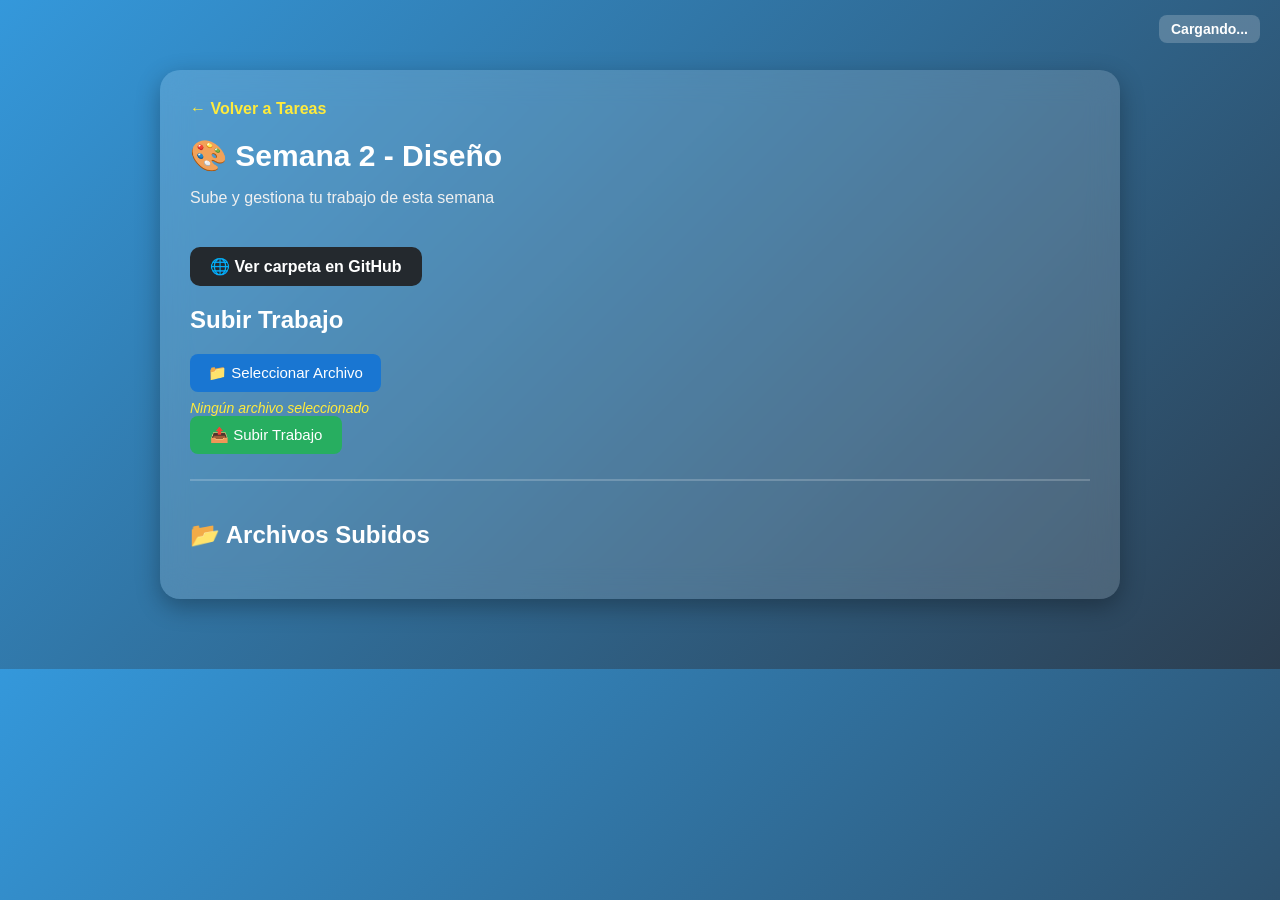
==== semana2.html @ b718ff7d "Add files via upload" ====
<!DOCTYPE html>
<html lang="es">
<head>
  <meta charset="UTF-8" />
  <meta name="viewport" content="width=device-width, initial-scale=1" />
  <title>Semana 2 - Diseño</title>
  <style>
    /* --- ESTILOS GENERALES --- */
    body {
      font-family: "Segoe UI", Roboto, sans-serif;
      margin: 0;
      padding: 0;
      background: linear-gradient(135deg, #3498db, #2c3e50);
      color: #fff;
    }

    .user-name {
      position: absolute;
      top: 15px;
      right: 20px;
      font-weight: 600;
      background: rgba(255,255,255,0.2);
      padding: 6px 12px;
      border-radius: 8px;
      font-size: 14px;
    }

    .semana-container {
      max-width: 900px;
      margin: 70px auto;
      background: rgba(255, 255, 255, 0.15);
      backdrop-filter: blur(15px);
      padding: 30px;
      border-radius: 20px;
      box-shadow: 0 8px 25px rgba(0, 0, 0, 0.3);
      animation: fadeIn 0.7s ease;
    }

    @keyframes fadeIn {
      from { opacity: 0; transform: translateY(20px); }
      to   { opacity: 1; transform: translateY(0); }
    }

    .semana-header h1 {
      margin: 0;
      font-size: 30px;
      color: #fff;
    }

    .semana-header p {
      color: #f0f0f0;
      margin-bottom: 25px;
    }

    .back-button {
      text-decoration: none;
      color: #ffeb3b;
      font-weight: bold;
      display: inline-block;
      margin-bottom: 20px;
      transition: color 0.3s;
    }
    .back-button:hover { color: #ffc107; }

    /* --- BOTONES Y FORMULARIO --- */
    .file-input-button {
      background: #1976d2;
      color: #fff;
      padding: 10px 18px;
      border-radius: 8px;
      cursor: pointer;
      font-size: 15px;
      display: inline-block;
      transition: background 0.3s;
    }
    .file-input-button:hover { background: #125ea5; }

    input[type="file"] { display: none; }

    button {
      border: none;
      padding: 10px 20px;
      font-size: 15px;
      border-radius: 8px;
      cursor: pointer;
      transition: background 0.3s;
      color: #fff;
    }

    .upload-btn { background: #27ae60; }
    .upload-btn:hover { background: #1f8a4d; }

    .delete-btn { background: #e74c3c; }
    .delete-btn:hover { background: #c0392b; }

    .download-btn {
      background: #8e44ad;
      text-decoration: none;
      display: inline-block;
      padding: 8px 15px;
      border-radius: 8px;
      font-size: 14px;
      text-align: center;
      color: #fff;
    }
    .download-btn:hover { background: #6c3483; }

    #status {
      font-weight: 500;
      margin-top: 10px;
    }

    /* --- LISTA DE ARCHIVOS --- */
    .work-list {
      border-top: 2px solid rgba(255,255,255,0.2);
      padding-top: 20px;
      margin-top: 25px;
    }

    .file-card {
      display: flex;
      align-items: center;
      background: rgba(255,255,255,0.1);
      border-radius: 14px;
      padding: 15px;
      margin-bottom: 15px;
      box-shadow: 0 4px 10px rgba(0,0,0,0.2);
      gap: 15px;
    }

    .preview-image {
      width: 60px;
      height: 60px;
      object-fit: cover;
      border-radius: 8px;
      border: 1px solid rgba(255,255,255,0.2);
      background: #f9f9f9;
    }

    .file-info {
      flex: 1;
    }

    .file-name {
      font-weight: bold;
      font-size: 16px;
      color: #fff;
    }

    .file-size {
      font-size: 13px;
      color: #ddd;
    }

    .action-buttons {
      display: flex;
      gap: 10px;
    }

    #selectedFile {
      margin-top: 8px;
      font-size: 14px;
      color: #ffeb3b;
      font-style: italic;
    }
     /* ================================
       🌐 ENLACE A GITHUB
       ================================ */
    .github-link {
      display: inline-block;
      margin-top: 15px;
      padding: 10px 20px;
      background: #24292e;
      color: #fff;
      text-decoration: none;
      border-radius: 10px;
      font-weight: bold;
      transition: 0.3s;
    }
    .github-link:hover {
      background: #0366d6;
    }
  </style>
</head>
<body>
  <div class="user-name" id="userName">Cargando...</div>

  <div class="semana-container">
    <div class="semana-header">
      <a href="tareas.html" class="back-button">← Volver a Tareas</a>
      <h1>🎨 Semana 2 - Diseño</h1>
      <p>Sube y gestiona tu trabajo de esta semana</p>
    <!-- Enlace directo al repositorio de GitHub -->
      <a href="https://github.com/maxi03050/base_de_datos_2/tree/main/tareas%20semanales/tarea_sem2"
         target="_blank"
         class="github-link">
         🌐 Ver carpeta en GitHub
      </a>
    </div>

    <!-- SUBIR ARCHIVO (solo admin) -->
    <div class="upload-section" id="uploadSection">
      <h2>Subir Trabajo</h2>
      <form class="upload-form" id="uploadForm">
        <div class="file-input-wrapper">
          <label class="file-input-button">
            📁 Seleccionar Archivo
            <input type="file" id="fileInput" accept=".pdf,.jpg,.jpeg,.png,.doc,.docx,.ppt,.pptx" />
          </label>
          <div id="selectedFile">Ningún archivo seleccionado</div>
        </div>
        <button type="button" class="upload-btn" onclick="subirArchivo()">📤 Subir Trabajo</button>
      </form>
      <p id="status"></p>
    </div>

    <!-- LISTA DE ARCHIVOS -->
    <div class="work-list" id="workList">
      <h2>📂 Archivos Subidos</h2>
      <div id="fileCards"></div>
    </div>
  </div>

  <!-- SUPABASE -->
  <script type="module">
    import { createClient } from "https://esm.sh/@supabase/supabase-js@2";

    const supabase = createClient(
      "https://sxxayzbfdrxxfrltdirb.supabase.co",
      "eyJhbGciOiJIUzI1NiIsInR5cCI6IkpXVCJ9.eyJpc3MiOiJzdXBhYmFzZSIsInJlZiI6InN4eGF5emJmZHJ4eGZybHRkaXJiIiwicm9sZSI6ImFub24iLCJpYXQiOjE3NTg4Mzk2OTMsImV4cCI6MjA3NDQxNTY5M30.xi675-BzW7SQUFhD_5QN0-lLNsnQyF2_FU6lYXB9fqw"
    );

    let archivos = [];
    const esAdmin = localStorage.getItem("isAdmin") === "true"; // 🔹 corregido (coincide con login)

    // Mostrar usuario según rol
    const userNameDiv = document.getElementById("userName");
    userNameDiv.textContent = esAdmin ? "Administrador" : "Invitado";

    // Ocultar sección de subir archivos si no es admin
    if (!esAdmin) {
      document.getElementById("uploadSection").style.display = "none";
    }

    // Mostrar nombre de archivo al seleccionarlo
    document.getElementById("fileInput")?.addEventListener("change", (e) => {
      const selectedFile = document.getElementById("selectedFile");
      if (e.target.files.length > 0) {
        selectedFile.textContent = `📄 ${e.target.files[0].name}`;
      } else {
        selectedFile.textContent = "Ningún archivo seleccionado";
      }
    });

    // SUBIR ARCHIVO
    async function subirArchivo() {
      if (!esAdmin) return alert("⚠️ Solo el administrador puede subir archivos");

      const fileInput = document.getElementById("fileInput");
      const status = document.getElementById("status");

      if (!fileInput.files.length) {
        alert("⚠️ Selecciona un archivo primero");
        return;
      }

      const file = fileInput.files[0];
      const filePath = `entregas/${Date.now()}-${file.name}`;

      status.textContent = "⏳ Subiendo...";

      const { error: uploadError } = await supabase.storage
        .from("trabajos")
        .upload(filePath, file);

      if (uploadError) {
        status.textContent = "❌ Error: " + uploadError.message;
        return;
      }

      const { data: publicURL } = supabase.storage
        .from("trabajos")
        .getPublicUrl(filePath);

      const { error: dbError } = await supabase
        .from("archivos")
        .insert([{ nombre: file.name, ruta: filePath, url: publicURL.publicUrl, semana: "Semana 2" }]);

      if (dbError) {
        status.textContent = "❌ Error guardando en base de datos";
        return;
      }

      status.textContent = "✅ Archivo subido correctamente";
      fileInput.value = ""; 
      document.getElementById("selectedFile").textContent = "Ningún archivo seleccionado";

      cargarArchivos();
    }

    // LISTAR ARCHIVOS
    async function cargarArchivos() {
      const { data } = await supabase
        .from("archivos")
        .select("*")
        .eq("semana", "Semana 2")
        .order("subido_en", { ascending: false });

      archivos = data || [];
      mostrarArchivos();
    }

    function mostrarArchivos() {
      const container = document.getElementById("fileCards");
      container.innerHTML = "";

      archivos.forEach((archivo) => {
        const div = document.createElement("div");
        div.className = "file-card";

        const img = document.createElement("img");
        img.className = "preview-image";
        img.src = archivo.url.match(/\.(jpg|jpeg|png)$/i)
          ? archivo.url
          : "https://cdn-icons-png.flaticon.com/512/109/109612.png";

        const info = document.createElement("div");
        info.className = "file-info";
        info.innerHTML = `
          <div class="file-name">${archivo.nombre}</div>
          <div class="file-size">${archivo.size ? (archivo.size / 1024).toFixed(2) + " KB" : ""}</div>
        `;

        const buttons = document.createElement("div");
        buttons.className = "action-buttons";

        const download = document.createElement("a");
        download.className = "download-btn";
        download.href = archivo.url;
        download.target = "_blank";
        download.textContent = "⬇️ Descargar";
        buttons.appendChild(download);

        if (esAdmin) {
          const del = document.createElement("button");
          del.className = "delete-btn";
          del.textContent = "🗑️ Borrar";
          del.onclick = async () => {
            if (!confirm("⚠️ ¿Seguro que deseas eliminar este archivo?")) return;
            await supabase.storage.from("trabajos").remove([archivo.ruta]);
            await supabase.from("archivos").delete().eq("id", archivo.id);
            cargarArchivos();
            document.getElementById("status").textContent = "✅ Archivo eliminado correctamente";
          };
          buttons.appendChild(del);
        }

        div.append(img, info, buttons);
        container.appendChild(div);
      });
    }

    document.addEventListener("DOMContentLoaded", cargarArchivos);
    window.subirArchivo = subirArchivo;
  </script>
</body>
</html>
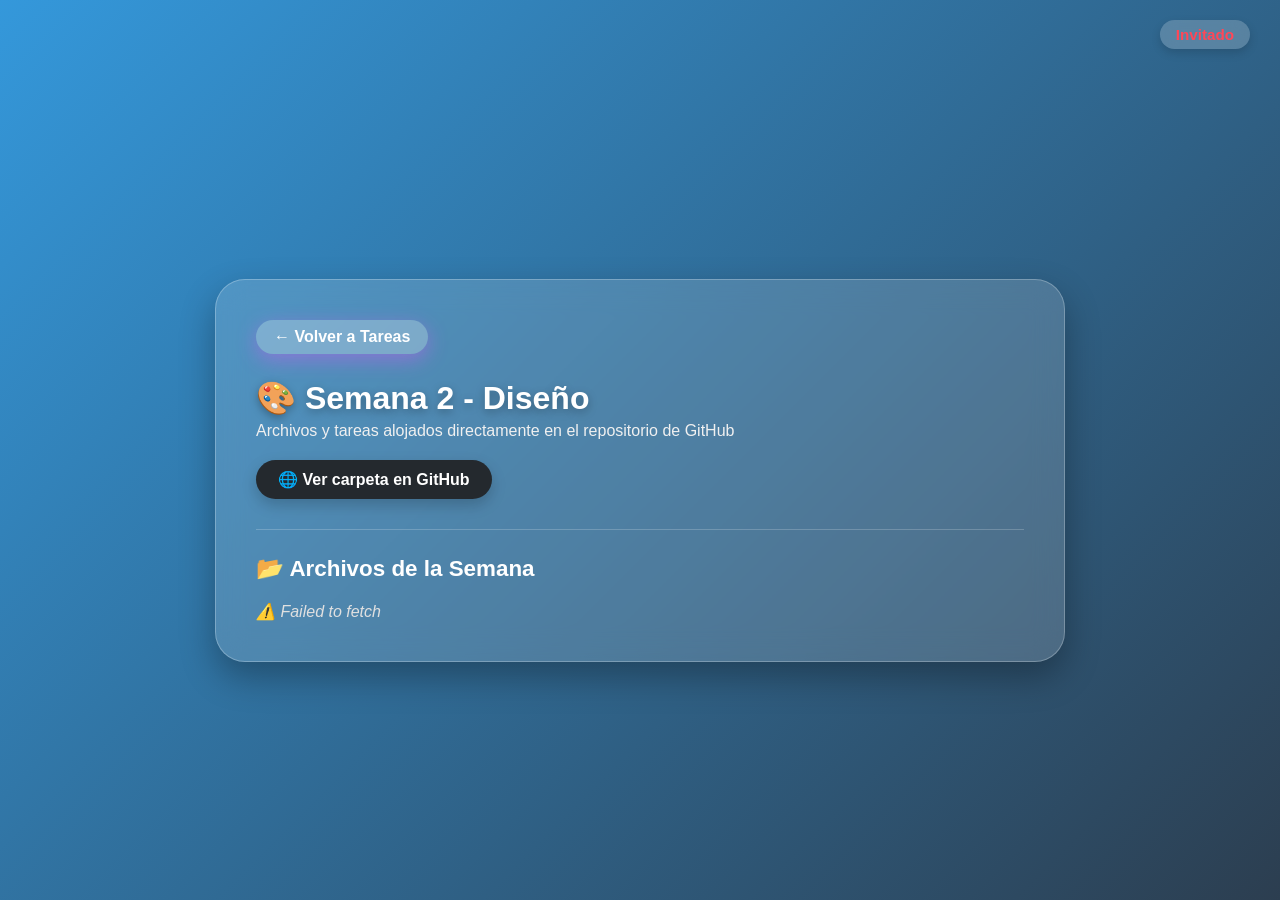
==== commit ae67788e: "Actualizar archivos de semanas a la nueva estructura de GitHub" ====
--- a/semana2.html
+++ b/semana2.html
@@ -4,364 +4,272 @@
   <meta charset="UTF-8" />
   <meta name="viewport" content="width=device-width, initial-scale=1" />
   <title>Semana 2 - Diseño</title>
+  <link rel="stylesheet" href="body.css" />
+
   <style>
-    /* --- ESTILOS GENERALES --- */
+    /* ================================
+       🎨 ESTILOS GENERALES
+       ================================ */
     body {
-      font-family: "Segoe UI", Roboto, sans-serif;
+      font-family: 'Poppins', "Segoe UI", sans-serif;
       margin: 0;
       padding: 0;
       background: linear-gradient(135deg, #3498db, #2c3e50);
       color: #fff;
-    }
-
+      min-height: 100vh;
+      display: flex;
+      justify-content: center;
+      align-items: center;
+    }
+
+    /* Indicador del rol de usuario */
     .user-name {
       position: absolute;
-      top: 15px;
-      right: 20px;
-      font-weight: 600;
-      background: rgba(255,255,255,0.2);
-      padding: 6px 12px;
-      border-radius: 8px;
-      font-size: 14px;
-    }
-
+      top: 20px;
+      right: 30px;
+      font-weight: 600;
+      background: rgba(255, 255, 255, 0.2);
+      padding: 6px 16px;
+      border-radius: 20px;
+      font-size: 0.95rem;
+      backdrop-filter: blur(8px);
+      box-shadow: 0 4px 10px rgba(0,0,0,0.15);
+    }
+
+    /* Contenedor principal estilo cristal */
     .semana-container {
-      max-width: 900px;
-      margin: 70px auto;
+      max-width: 850px;
+      width: 90%;
+      margin: 80px auto 40px;
       background: rgba(255, 255, 255, 0.15);
       backdrop-filter: blur(15px);
-      padding: 30px;
-      border-radius: 20px;
-      box-shadow: 0 8px 25px rgba(0, 0, 0, 0.3);
+      padding: 40px;
+      border-radius: 30px;
+      border: 1px solid rgba(255, 255, 255, 0.25);
+      box-shadow: 0 15px 35px rgba(0, 0, 0, 0.3);
       animation: fadeIn 0.7s ease;
     }
 
     @keyframes fadeIn {
       from { opacity: 0; transform: translateY(20px); }
-      to   { opacity: 1; transform: translateY(0); }
+      to { opacity: 1; transform: translateY(0); }
     }
 
     .semana-header h1 {
-      margin: 0;
-      font-size: 30px;
-      color: #fff;
+      margin: 10px 0 5px;
+      font-size: 2rem;
+      font-weight: 700;
+      text-shadow: 0 3px 10px rgba(0, 0, 0, 0.3);
     }
 
     .semana-header p {
       color: #f0f0f0;
-      margin-bottom: 25px;
-    }
-
+      margin-bottom: 20px;
+      font-size: 1rem;
+    }
+
+    /* Botón de retorno */
     .back-button {
       text-decoration: none;
-      color: #ffeb3b;
-      font-weight: bold;
+      color: #fff;
+      background: rgba(255, 255, 255, 0.25);
+      padding: 8px 18px;
+      border-radius: 20px;
+      font-weight: 600;
       display: inline-block;
+      margin-bottom: 15px;
+      transition: all 0.3s ease;
+    }
+    .back-button:hover {
+      background: rgba(255, 255, 255, 0.4);
+      transform: translateX(-3px);
+    }
+
+    /* Botón directo a GitHub */
+    .github-link {
+      display: inline-flex;
+      align-items: center;
+      gap: 8px;
+      padding: 10px 22px;
+      background: #24292e;
+      color: #fff;
+      text-decoration: none;
+      border-radius: 50px;
+      font-weight: 600;
+      box-shadow: 0 6px 15px rgba(0, 0, 0, 0.2);
+      transition: all 0.3s ease;
+    }
+    .github-link:hover {
+      background: #0366d6;
+      transform: translateY(-2px);
+    }
+
+    /* ================================
+       🗂️ LISTA DE ARCHIVOS Y TARJETAS
+       ================================ */
+    .work-list {
+      border-top: 1px solid rgba(255, 255, 255, 0.2);
+      padding-top: 25px;
+      margin-top: 30px;
+    }
+
+    .work-list h2 {
+      font-size: 1.4rem;
       margin-bottom: 20px;
-      transition: color 0.3s;
-    }
-    .back-button:hover { color: #ffc107; }
-
-    /* --- BOTONES Y FORMULARIO --- */
-    .file-input-button {
-      background: #1976d2;
-      color: #fff;
-      padding: 10px 18px;
-      border-radius: 8px;
-      cursor: pointer;
-      font-size: 15px;
-      display: inline-block;
-      transition: background 0.3s;
-    }
-    .file-input-button:hover { background: #125ea5; }
-
-    input[type="file"] { display: none; }
-
-    button {
-      border: none;
-      padding: 10px 20px;
-      font-size: 15px;
-      border-radius: 8px;
-      cursor: pointer;
-      transition: background 0.3s;
-      color: #fff;
-    }
-
-    .upload-btn { background: #27ae60; }
-    .upload-btn:hover { background: #1f8a4d; }
-
-    .delete-btn { background: #e74c3c; }
-    .delete-btn:hover { background: #c0392b; }
-
-    .download-btn {
-      background: #8e44ad;
-      text-decoration: none;
-      display: inline-block;
-      padding: 8px 15px;
-      border-radius: 8px;
-      font-size: 14px;
-      text-align: center;
-      color: #fff;
-    }
-    .download-btn:hover { background: #6c3483; }
-
-    #status {
-      font-weight: 500;
-      margin-top: 10px;
-    }
-
-    /* --- LISTA DE ARCHIVOS --- */
-    .work-list {
-      border-top: 2px solid rgba(255,255,255,0.2);
-      padding-top: 20px;
-      margin-top: 25px;
     }
 
     .file-card {
       display: flex;
       align-items: center;
-      background: rgba(255,255,255,0.1);
-      border-radius: 14px;
-      padding: 15px;
+      background: rgba(255, 255, 255, 0.15);
+      border: 1px solid rgba(255, 255, 255, 0.2);
+      border-radius: 18px;
+      padding: 16px 20px;
       margin-bottom: 15px;
-      box-shadow: 0 4px 10px rgba(0,0,0,0.2);
+      backdrop-filter: blur(5px);
+      box-shadow: 0 5px 15px rgba(0, 0, 0, 0.1);
       gap: 15px;
     }
 
-    .preview-image {
-      width: 60px;
-      height: 60px;
-      object-fit: cover;
-      border-radius: 8px;
-      border: 1px solid rgba(255,255,255,0.2);
-      background: #f9f9f9;
-    }
-
-    .file-info {
-      flex: 1;
+    .file-icon {
+      font-size: 2rem;
+    }
+
+    .file-info { 
+      flex: 1; 
+      overflow: hidden;
     }
 
     .file-name {
-      font-weight: bold;
-      font-size: 16px;
-      color: #fff;
+      font-weight: 600;
+      font-size: 1rem;
+      color: #fff;
+      white-space: nowrap;
+      overflow: hidden;
+      text-overflow: ellipsis;
     }
 
     .file-size {
-      font-size: 13px;
-      color: #ddd;
-    }
-
-    .action-buttons {
-      display: flex;
-      gap: 10px;
-    }
-
-    #selectedFile {
-      margin-top: 8px;
-      font-size: 14px;
-      color: #ffeb3b;
+      font-size: 0.85rem;
+      color: #e0e0e0;
+      margin-top: 2px;
+    }
+
+    .download-btn {
+      background: linear-gradient(135deg, #8e44ad, #3498db);
+      color: #fff;
+      text-decoration: none;
+      padding: 8px 18px;
+      border-radius: 20px;
+      font-size: 0.9rem;
+      font-weight: 600;
+      box-shadow: 0 4px 12px rgba(52, 152, 219, 0.3);
+      transition: all 0.3s ease;
+    }
+    .download-btn:hover {
+      background: linear-gradient(135deg, #71368a, #2980b9);
+      transform: translateY(-2px);
+    }
+
+    #loadingStatus {
       font-style: italic;
-    }
-     /* ================================
-       🌐 ENLACE A GITHUB
-       ================================ */
-    .github-link {
-      display: inline-block;
-      margin-top: 15px;
-      padding: 10px 20px;
-      background: #24292e;
-      color: #fff;
-      text-decoration: none;
-      border-radius: 10px;
-      font-weight: bold;
-      transition: 0.3s;
-    }
-    .github-link:hover {
-      background: #0366d6;
+      color: #e0e0e0;
     }
   </style>
 </head>
+
 <body>
+  <!-- Rol del usuario -->
   <div class="user-name" id="userName">Cargando...</div>
 
   <div class="semana-container">
     <div class="semana-header">
       <a href="tareas.html" class="back-button">← Volver a Tareas</a>
+
       <h1>🎨 Semana 2 - Diseño</h1>
-      <p>Sube y gestiona tu trabajo de esta semana</p>
-    <!-- Enlace directo al repositorio de GitHub -->
-      <a href="https://github.com/maxi03050/base_de_datos_2/tree/main/tareas%20semanales/tarea_sem2"
+      <p>Archivos y tareas alojados directamente en el repositorio de GitHub</p>
+
+      <a href="https://github.com/jenniferivera001-cyber/base-de-datos-2/tree/main/tareas%20semanales/tarea_sem2"
          target="_blank"
          class="github-link">
-         🌐 Ver carpeta en GitHub
+        🌐 Ver carpeta en GitHub
       </a>
     </div>
 
-    <!-- SUBIR ARCHIVO (solo admin) -->
-    <div class="upload-section" id="uploadSection">
-      <h2>Subir Trabajo</h2>
-      <form class="upload-form" id="uploadForm">
-        <div class="file-input-wrapper">
-          <label class="file-input-button">
-            📁 Seleccionar Archivo
-            <input type="file" id="fileInput" accept=".pdf,.jpg,.jpeg,.png,.doc,.docx,.ppt,.pptx" />
-          </label>
-          <div id="selectedFile">Ningún archivo seleccionado</div>
-        </div>
-        <button type="button" class="upload-btn" onclick="subirArchivo()">📤 Subir Trabajo</button>
-      </form>
-      <p id="status"></p>
-    </div>
-
-    <!-- LISTA DE ARCHIVOS -->
-    <div class="work-list" id="workList">
-      <h2>📂 Archivos Subidos</h2>
+    <!-- Lista de archivos procesados desde la API de GitHub -->
+    <div class="work-list">
+      <h2>📂 Archivos de la Semana</h2>
+      <p id="loadingStatus">⏳ Cargando archivos desde GitHub...</p>
       <div id="fileCards"></div>
     </div>
   </div>
 
-  <!-- SUPABASE -->
-  <script type="module">
-    import { createClient } from "https://esm.sh/@supabase/supabase-js@2";
-
-    const supabase = createClient(
-      "https://sxxayzbfdrxxfrltdirb.supabase.co",
-      "eyJhbGciOiJIUzI1NiIsInR5cCI6IkpXVCJ9.eyJpc3MiOiJzdXBhYmFzZSIsInJlZiI6InN4eGF5emJmZHJ4eGZybHRkaXJiIiwicm9sZSI6ImFub24iLCJpYXQiOjE3NTg4Mzk2OTMsImV4cCI6MjA3NDQxNTY5M30.xi675-BzW7SQUFhD_5QN0-lLNsnQyF2_FU6lYXB9fqw"
-    );
-
-    let archivos = [];
-    const esAdmin = localStorage.getItem("isAdmin") === "true"; // 🔹 corregido (coincide con login)
-
-    // Mostrar usuario según rol
-    const userNameDiv = document.getElementById("userName");
-    userNameDiv.textContent = esAdmin ? "Administrador" : "Invitado";
-
-    // Ocultar sección de subir archivos si no es admin
-    if (!esAdmin) {
-      document.getElementById("uploadSection").style.display = "none";
-    }
-
-    // Mostrar nombre de archivo al seleccionarlo
-    document.getElementById("fileInput")?.addEventListener("change", (e) => {
-      const selectedFile = document.getElementById("selectedFile");
-      if (e.target.files.length > 0) {
-        selectedFile.textContent = `📄 ${e.target.files[0].name}`;
-      } else {
-        selectedFile.textContent = "Ningún archivo seleccionado";
-      }
+  <script>
+    document.addEventListener("DOMContentLoaded", () => {
+      // Manejo de rol
+      const esAdmin = localStorage.getItem("esAdmin") === "true" || localStorage.getItem("isAdmin") === "true";
+      document.getElementById("userName").textContent = esAdmin ? "Administrador" : "Invitado";
+
+      // Configuración del repositorio GitHub para la Semana 2
+      const repoOwner = "jenniferivera001-cyber";
+      const repoName = "base-de-datos-2";
+      const folderPath = "tareas semanales/tarea_sem2";
+
+      const apiUrl = `https://api.github.com/repos/${repoOwner}/${repoName}/contents/${encodeURIComponent(folderPath)}`;
+
+      // Cargar los archivos desde GitHub
+      fetch(apiUrl)
+        .then(response => {
+          if (!response.ok) {
+            throw new Error("No se pudo obtener el contenido o la carpeta está vacía en GitHub.");
+          }
+          return response.json();
+        })
+        .then(data => {
+          const loadingStatus = document.getElementById("loadingStatus");
+          const container = document.getElementById("fileCards");
+          loadingStatus.style.display = "none";
+
+          // Filtrar solo archivos
+          const archivos = data.filter(item => item.type === "file");
+
+          if (archivos.length === 0) {
+            container.innerHTML = "<p>No hay archivos disponibles en esta carpeta.</p>";
+            return;
+          }
+
+          archivos.forEach(archivo => {
+            const card = document.createElement("div");
+            card.className = "file-card";
+
+            // Determinar ícono según la extensión
+            const ext = archivo.name.split('.').pop().toLowerCase();
+            let icono = "📄";
+            if (["pdf"].includes(ext)) icono = "📕";
+            if (["jpg", "jpeg", "png", "gif"].includes(ext)) icono = "🖼️";
+            if (["doc", "docx"].includes(ext)) icono = "📘";
+            if (["ppt", "pptx"].includes(ext)) icono = "📙";
+            if (["zip", "rar"].includes(ext)) icono = "📦";
+
+            // Formatear tamaño del archivo
+            const sizeKB = (archivo.size / 1024).toFixed(1) + " KB";
+
+            card.innerHTML = `
+              <div class="file-icon">${icono}</div>
+              <div class="file-info">
+                <div class="file-name" title="${archivo.name}">${archivo.name}</div>
+                <div class="file-size">${sizeKB}</div>
+              </div>
+              <a href="${archivo.download_url}" target="_blank" class="download-btn" download>⬇️ Descargar</a>
+            `;
+
+            container.appendChild(card);
+          });
+        })
+        .catch(error => {
+          document.getElementById("loadingStatus").textContent = "⚠️ " + error.message;
+        });
     });
-
-    // SUBIR ARCHIVO
-    async function subirArchivo() {
-      if (!esAdmin) return alert("⚠️ Solo el administrador puede subir archivos");
-
-      const fileInput = document.getElementById("fileInput");
-      const status = document.getElementById("status");
-
-      if (!fileInput.files.length) {
-        alert("⚠️ Selecciona un archivo primero");
-        return;
-      }
-
-      const file = fileInput.files[0];
-      const filePath = `entregas/${Date.now()}-${file.name}`;
-
-      status.textContent = "⏳ Subiendo...";
-
-      const { error: uploadError } = await supabase.storage
-        .from("trabajos")
-        .upload(filePath, file);
-
-      if (uploadError) {
-        status.textContent = "❌ Error: " + uploadError.message;
-        return;
-      }
-
-      const { data: publicURL } = supabase.storage
-        .from("trabajos")
-        .getPublicUrl(filePath);
-
-      const { error: dbError } = await supabase
-        .from("archivos")
-        .insert([{ nombre: file.name, ruta: filePath, url: publicURL.publicUrl, semana: "Semana 2" }]);
-
-      if (dbError) {
-        status.textContent = "❌ Error guardando en base de datos";
-        return;
-      }
-
-      status.textContent = "✅ Archivo subido correctamente";
-      fileInput.value = ""; 
-      document.getElementById("selectedFile").textContent = "Ningún archivo seleccionado";
-
-      cargarArchivos();
-    }
-
-    // LISTAR ARCHIVOS
-    async function cargarArchivos() {
-      const { data } = await supabase
-        .from("archivos")
-        .select("*")
-        .eq("semana", "Semana 2")
-        .order("subido_en", { ascending: false });
-
-      archivos = data || [];
-      mostrarArchivos();
-    }
-
-    function mostrarArchivos() {
-      const container = document.getElementById("fileCards");
-      container.innerHTML = "";
-
-      archivos.forEach((archivo) => {
-        const div = document.createElement("div");
-        div.className = "file-card";
-
-        const img = document.createElement("img");
-        img.className = "preview-image";
-        img.src = archivo.url.match(/\.(jpg|jpeg|png)$/i)
-          ? archivo.url
-          : "https://cdn-icons-png.flaticon.com/512/109/109612.png";
-
-        const info = document.createElement("div");
-        info.className = "file-info";
-        info.innerHTML = `
-          <div class="file-name">${archivo.nombre}</div>
-          <div class="file-size">${archivo.size ? (archivo.size / 1024).toFixed(2) + " KB" : ""}</div>
-        `;
-
-        const buttons = document.createElement("div");
-        buttons.className = "action-buttons";
-
-        const download = document.createElement("a");
-        download.className = "download-btn";
-        download.href = archivo.url;
-        download.target = "_blank";
-        download.textContent = "⬇️ Descargar";
-        buttons.appendChild(download);
-
-        if (esAdmin) {
-          const del = document.createElement("button");
-          del.className = "delete-btn";
-          del.textContent = "🗑️ Borrar";
-          del.onclick = async () => {
-            if (!confirm("⚠️ ¿Seguro que deseas eliminar este archivo?")) return;
-            await supabase.storage.from("trabajos").remove([archivo.ruta]);
-            await supabase.from("archivos").delete().eq("id", archivo.id);
-            cargarArchivos();
-            document.getElementById("status").textContent = "✅ Archivo eliminado correctamente";
-          };
-          buttons.appendChild(del);
-        }
-
-        div.append(img, info, buttons);
-        container.appendChild(div);
-      });
-    }
-
-    document.addEventListener("DOMContentLoaded", cargarArchivos);
-    window.subirArchivo = subirArchivo;
   </script>
 </body>
-</html>
+</html>
--- a/body.css
+++ b/body.css
@@ -0,0 +1,302 @@
+/* Reset básico */
+* {
+  box-sizing: border-box;
+  margin: 0;
+  padding: 0;
+}
+
+body {
+  font-family: 'Poppins', Arial, sans-serif;
+  /* Fondo degradado en tonos rosa suave, malva y violeta pastel */
+  background: linear-gradient(135deg, #ff758c 0%, #ff7eb3 40%, #8a2387 100%);
+  margin: 0;
+  padding: 40px 20px;
+  color: #fff;
+  min-height: 100vh;
+  display: flex;
+  flex-direction: column;
+  align-items: center;
+}
+
+/* HEADER */
+header {
+  text-align: center;
+  margin-bottom: 50px;
+  max-width: 700px;
+}
+
+header img {
+  width: 120px;
+  margin-bottom: 20px;
+  filter: drop-shadow(0 6px 15px rgba(255, 182, 193, 0.4));
+}
+
+header h1 {
+  font-size: 3rem;
+  font-weight: 700;
+  margin-bottom: 15px;
+  text-shadow: 0 4px 12px rgba(138, 35, 135, 0.3);
+}
+
+header p {
+  font-size: 1.3rem;
+  font-weight: 500;
+  opacity: 0.95;
+  text-shadow: 0 2px 6px rgba(0, 0, 0, 0.2);
+}
+
+/* Presentación principal */
+.presentacion-grid {
+  display: flex;
+  gap: 40px;
+  justify-content: center;
+  margin-bottom: 50px;
+  flex-wrap: wrap;
+}
+
+.presentacion-card {
+  /* Cristal translúcido con tono rosado */
+  background: rgba(255, 255, 255, 0.2);
+  border: 1px solid rgba(255, 255, 255, 0.35);
+  border-radius: 30px;
+  width: 170px;
+  height: 170px;
+  display: flex;
+  flex-direction: column;
+  align-items: center;
+  justify-content: center;
+  color: white;
+  text-decoration: none;
+  box-shadow: 0 10px 30px rgba(138, 35, 135, 0.25);
+  backdrop-filter: blur(12px);
+  transition: all 0.3s cubic-bezier(0.25, 0.8, 0.25, 1);
+  cursor: pointer;
+}
+
+.presentacion-card:hover {
+  transform: translateY(-8px) scale(1.05);
+  box-shadow: 0 18px 40px rgba(255, 105, 180, 0.4);
+  background: rgba(255, 255, 255, 0.32);
+}
+
+.presentacion-icon {
+  font-size: 4rem;
+  margin-bottom: 12px;
+  transition: transform 0.3s ease;
+}
+
+.presentacion-card:hover .presentacion-icon {
+  transform: scale(1.15) rotate(-3deg);
+}
+
+.presentacion-title {
+  font-size: 1.3rem;
+  font-weight: 600;
+  text-align: center;
+  text-shadow: 0 2px 8px rgba(0, 0, 0, 0.25);
+}
+
+/* Descripción de trabajos */
+.descripcion-trabajos {
+  max-width: 700px;
+  font-size: 1.2rem;
+  line-height: 1.7;
+  text-align: center;
+  opacity: 0.95;
+  user-select: none;
+  margin-top: 30px;
+  background: rgba(255, 255, 255, 0.12);
+  padding: 30px;
+  border-radius: 25px;
+  border: 1px solid rgba(255, 255, 255, 0.25);
+  backdrop-filter: blur(10px);
+}
+
+.descripcion-trabajos h2 {
+  margin-bottom: 15px;
+  font-size: 1.8rem;
+  color: #fff;
+}
+
+/* Grid de semanas (para tareas.html) */
+.semanas-grid {
+  display: grid;
+  grid-template-columns: repeat(auto-fit, minmax(150px, 1fr));
+  gap: 25px;
+  width: 100%;
+  max-width: 1000px;
+  margin: 0 auto 40px;
+}
+
+/* Tarjeta semana */
+.semana-card {
+  background: rgba(255, 255, 255, 0.2);
+  border: 1px solid rgba(255, 255, 255, 0.3);
+  border-radius: 25px;
+  padding: 25px 20px;
+  box-shadow: 0 8px 25px rgba(138, 35, 135, 0.2);
+  backdrop-filter: blur(10px);
+  display: flex;
+  flex-direction: column;
+  align-items: center;
+  justify-content: center;
+  transition: all 0.3s ease;
+  cursor: pointer;
+  text-decoration: none;
+  color: white;
+  min-height: 170px;
+}
+
+.semana-card:hover {
+  transform: translateY(-6px) scale(1.04);
+  box-shadow: 0 15px 35px rgba(255, 117, 140, 0.4);
+  background: rgba(255, 255, 255, 0.32);
+}
+
+.semana-icon {
+  font-size: 3.2rem;
+  margin-bottom: 12px;
+  transition: transform 0.3s ease;
+}
+
+.semana-card:hover .semana-icon {
+  transform: scale(1.15);
+}
+
+.semana-title {
+  font-size: 1.3rem;
+  font-weight: 600;
+  text-align: center;
+  text-shadow: 0 2px 6px rgba(0, 0, 0, 0.25);
+}
+
+/* Botón volver */
+.back-button {
+  background: linear-gradient(135deg, #ff85a2, #e056fd);
+  color: white;
+  border: none;
+  padding: 12px 30px;
+  border-radius: 50px;
+  text-decoration: none;
+  font-weight: 600;
+  display: inline-flex;
+  align-items: center;
+  gap: 8px;
+  margin: 0 auto 30px;
+  box-shadow: 0 6px 20px rgba(224, 86, 253, 0.4);
+  transition: all 0.3s ease;
+  cursor: pointer;
+}
+
+.back-button:hover {
+  transform: translateY(-3px);
+  box-shadow: 0 10px 25px rgba(224, 86, 253, 0.6);
+  background: linear-gradient(135deg, #ff758c, #d236ee);
+}
+
+/* Nombre del usuario arriba a la derecha */
+.user-name {
+  position: absolute;
+  top: 15px;
+  right: 20px;
+  font-size: 1.1rem;
+  font-weight: 600;
+  color: #ff4757;
+  background: rgba(255, 255, 255, 0.9);
+  padding: 8px 16px;
+  border-radius: 20px;
+  box-shadow: 0 4px 15px rgba(0, 0, 0, 0.15);
+}
+
+/* Responsive */
+@media (max-width: 768px) {
+  header img {
+    width: 90px;
+  }
+
+  .presentacion-grid {
+    gap: 25px;
+  }
+  
+  .presentacion-card {
+    width: 140px;
+    height: 140px;
+  }
+  
+  .presentacion-icon {
+    font-size: 3.2rem;
+  }
+  
+  .presentacion-title {
+    font-size: 1.1rem;
+  }
+  
+  header h1 {
+    font-size: 2.2rem;
+  }
+  
+  header p {
+    font-size: 1rem;
+  }
+  
+  .semanas-grid {
+    grid-template-columns: repeat(auto-fit, minmax(130px, 1fr));
+    gap: 18px;
+  }
+  
+  .semana-card {
+    padding: 18px 12px;
+    min-height: 140px;
+  }
+  
+  .semana-icon {
+    font-size: 2.5rem;
+  }
+  
+  .semana-title {
+    font-size: 1.1rem;
+  }
+}
+
+@media (max-width: 480px) {
+  body {
+    padding: 20px 15px;
+  }
+  
+  .presentacion-grid {
+    gap: 20px;
+  }
+  
+  .presentacion-card {
+    width: 125px;
+    height: 125px;
+    border-radius: 20px;
+  }
+  
+  .presentacion-icon {
+    font-size: 2.5rem;
+  }
+  
+  .presentacion-title {
+    font-size: 0.95rem;
+  }
+  
+  .semanas-grid {
+    grid-template-columns: repeat(2, 1fr);
+    gap: 12px;
+  }
+  
+  .semana-card {
+    min-height: 120px;
+    padding: 15px 10px;
+  }
+  
+  .semana-icon {
+    font-size: 2rem;
+    margin-bottom: 8px;
+  }
+  
+  .semana-title {
+    font-size: 0.95rem;
+  }
+}
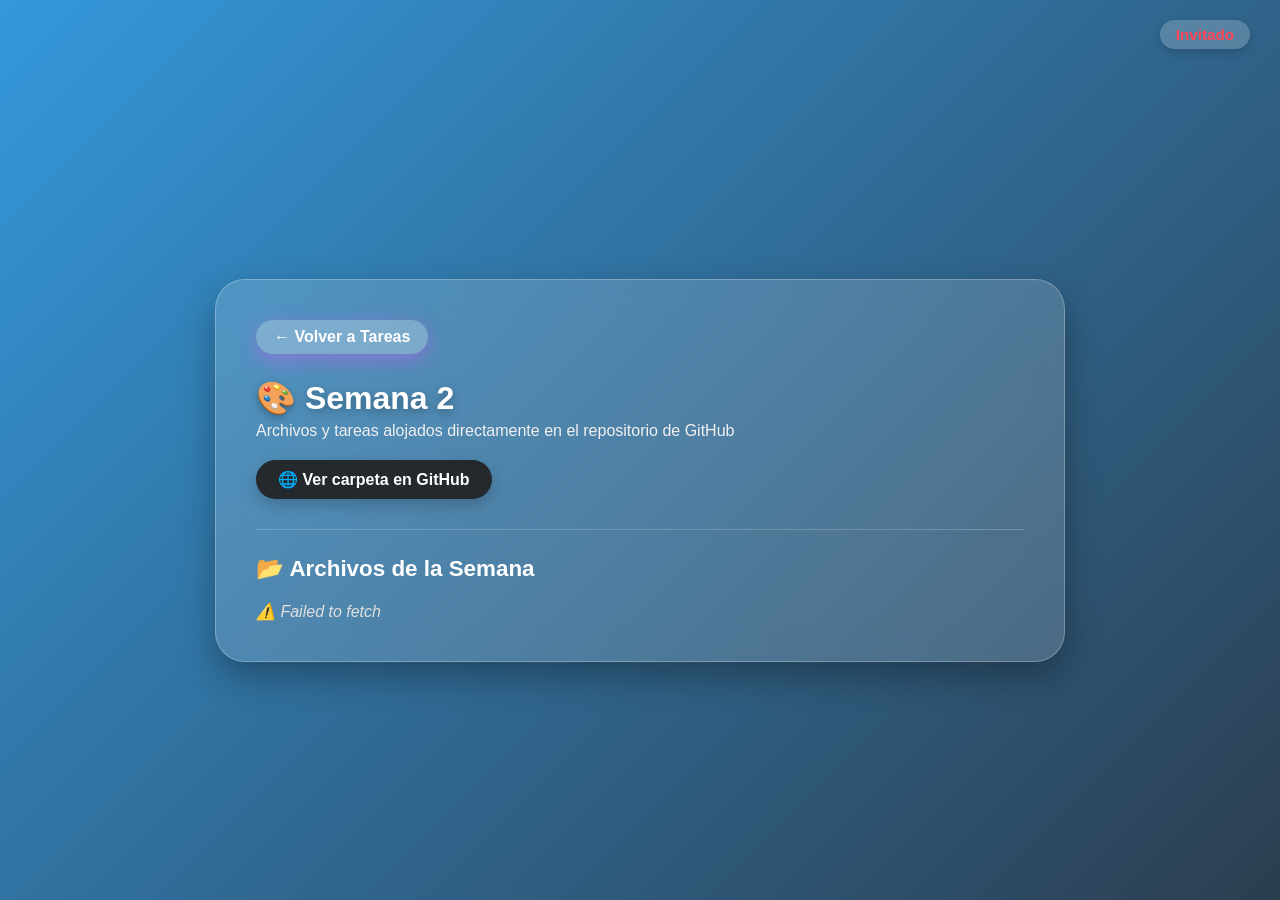
==== commit 3f9a96f1: "Ajuste en archivos del proyecto" ====
--- a/semana2.html
+++ b/semana2.html
@@ -186,7 +186,7 @@
     <div class="semana-header">
       <a href="tareas.html" class="back-button">← Volver a Tareas</a>
 
-      <h1>🎨 Semana 2 - Diseño</h1>
+      <h1>🎨 Semana 2 </h1>
       <p>Archivos y tareas alojados directamente en el repositorio de GitHub</p>
 
       <a href="https://github.com/jenniferivera001-cyber/base-de-datos-2/tree/main/tareas%20semanales/tarea_sem2"
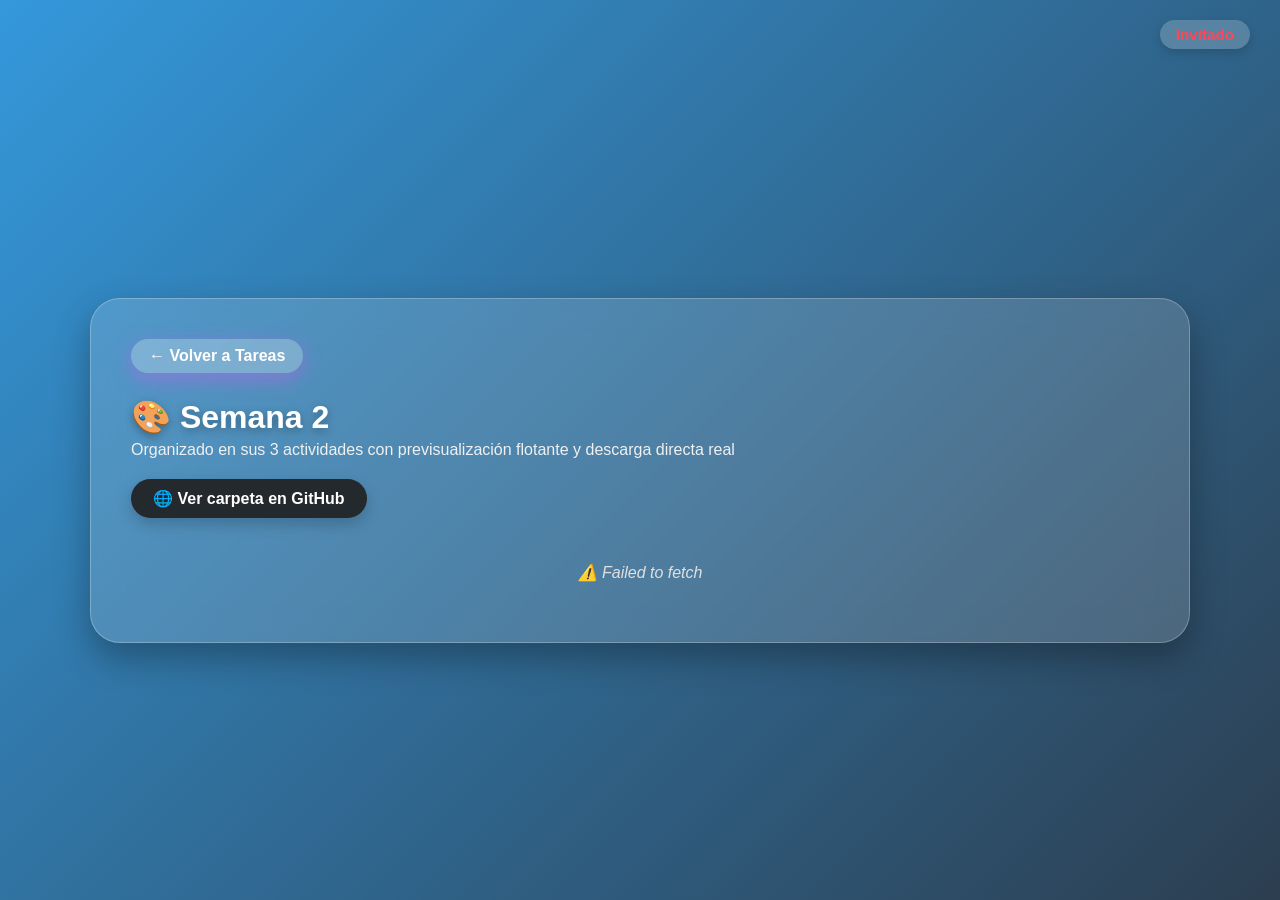
==== commit 1e06d2a1: "Actualizando tareas y mejoras de visualización" ====
--- a/semana2.html
+++ b/semana2.html
@@ -8,8 +8,8 @@
 
   <style>
     /* ================================
-       🎨 ESTILOS GENERALES
-       ================================ */
+        🎨 ESTILOS GENERALES
+        ================================ */
     body {
       font-family: 'Poppins', "Segoe UI", sans-serif;
       margin: 0;
@@ -38,8 +38,8 @@
 
     /* Contenedor principal estilo cristal */
     .semana-container {
-      max-width: 850px;
-      width: 90%;
+      max-width: 1100px;
+      width: 95%;
       margin: 80px auto 40px;
       background: rgba(255, 255, 255, 0.15);
       backdrop-filter: blur(15px);
@@ -98,51 +98,81 @@
       font-weight: 600;
       box-shadow: 0 6px 15px rgba(0, 0, 0, 0.2);
       transition: all 0.3s ease;
+      margin-bottom: 25px;
     }
     .github-link:hover {
       background: #0366d6;
       transform: translateY(-2px);
     }
 
-    /* ================================
-       🗂️ LISTA DE ARCHIVOS Y TARJETAS
-       ================================ */
-    .work-list {
-      border-top: 1px solid rgba(255, 255, 255, 0.2);
-      padding-top: 25px;
-      margin-top: 30px;
-    }
-
-    .work-list h2 {
-      font-size: 1.4rem;
+    /* Estilos para los Acordeones de Actividades */
+    details {
+      background: rgba(255, 255, 255, 0.12);
+      border: 1px solid rgba(255, 255, 255, 0.25);
+      border-radius: 18px;
       margin-bottom: 20px;
-    }
-
-    .file-card {
-      display: flex;
-      align-items: center;
-      background: rgba(255, 255, 255, 0.15);
-      border: 1px solid rgba(255, 255, 255, 0.2);
-      border-radius: 18px;
-      padding: 16px 20px;
-      margin-bottom: 15px;
+      padding: 15px 20px;
       backdrop-filter: blur(5px);
-      box-shadow: 0 5px 15px rgba(0, 0, 0, 0.1);
-      gap: 15px;
-    }
-
-    .file-icon {
-      font-size: 2rem;
-    }
-
-    .file-info { 
-      flex: 1; 
+    }
+
+    summary {
+      font-size: 1.25rem;
+      font-weight: 600;
+      cursor: pointer;
+      color: #fff;
+      outline: none;
+    }
+
+    /* Cuadrícula de tarjetas dentro de cada actividad */
+    .cards-grid {
+      display: grid;
+      grid-template-columns: repeat(auto-fit, minmax(260px, 1fr));
+      gap: 20px;
+      margin-top: 20px;
+    }
+
+    .preview-card {
+      background: rgba(255, 255, 255, 0.2);
+      border: 1px solid rgba(255, 255, 255, 0.3);
+      border-radius: 20px;
+      padding: 15px;
+      display: flex;
+      flex-direction: column;
+      justify-content: space-between;
+      backdrop-filter: blur(8px);
+      box-shadow: 0 8px 20px rgba(0,0,0,0.15);
+      transition: transform 0.3s ease;
+    }
+    .preview-card:hover {
+      transform: translateY(-5px);
+    }
+
+    .preview-window {
+      width: 100%;
+      height: 160px;
+      background: #fff;
+      border-radius: 12px;
       overflow: hidden;
-    }
-
-    .file-name {
-      font-weight: 600;
-      font-size: 1rem;
+      border: 1px solid rgba(255,255,255,0.4);
+      margin-bottom: 12px;
+      display: flex;
+      align-items: center;
+      justify-content: center;
+    }
+
+    .preview-window iframe, 
+    .preview-window img {
+      width: 100%;
+      height: 100%;
+      object-fit: cover;
+      border: none;
+      pointer-events: none;
+    }
+
+    .file-title {
+      font-size: 0.9rem;
+      font-weight: 600;
+      margin-bottom: 4px;
       color: #fff;
       white-space: nowrap;
       overflow: hidden;
@@ -150,30 +180,131 @@
     }
 
     .file-size {
+      font-size: 0.75rem;
+      color: #e0e0e0;
+      margin-bottom: 12px;
+    }
+
+    .card-actions {
+      display: flex;
+      gap: 8px;
+    }
+
+    .action-btn {
+      flex: 1;
+      text-align: center;
+      text-decoration: none;
+      padding: 8px 10px;
+      border-radius: 12px;
       font-size: 0.85rem;
-      color: #e0e0e0;
-      margin-top: 2px;
-    }
+      font-weight: 600;
+      box-shadow: 0 4px 10px rgba(0,0,0,0.15);
+      transition: all 0.3s ease;
+      cursor: pointer;
+      border: none;
+    }
+
+    .view-btn {
+      background: rgba(255, 255, 255, 0.3);
+      color: #fff;
+      border: 1px solid rgba(255, 255, 255, 0.5);
+    }
+    .view-btn:hover { background: rgba(255, 255, 255, 0.5); }
 
     .download-btn {
       background: linear-gradient(135deg, #8e44ad, #3498db);
       color: #fff;
-      text-decoration: none;
-      padding: 8px 18px;
-      border-radius: 20px;
-      font-size: 0.9rem;
-      font-weight: 600;
-      box-shadow: 0 4px 12px rgba(52, 152, 219, 0.3);
-      transition: all 0.3s ease;
-    }
-    .download-btn:hover {
-      background: linear-gradient(135deg, #71368a, #2980b9);
-      transform: translateY(-2px);
-    }
+    }
+    .download-btn:hover { background: linear-gradient(135deg, #71368a, #2980b9); }
 
     #loadingStatus {
       font-style: italic;
       color: #e0e0e0;
+      text-align: center;
+      padding: 20px;
+    }
+
+    /* ================================
+        🔍 VENTANA MODAL DE PREVISUALIZACIÓN
+        ================================ */
+    .modal-overlay {
+      position: fixed;
+      top: 0;
+      left: 0;
+      width: 100vw;
+      height: 100vh;
+      background: rgba(0, 0, 0, 0.75);
+      backdrop-filter: blur(8px);
+      display: none;
+      justify-content: center;
+      align-items: center;
+      z-index: 9999;
+      animation: fadeInModal 0.3s ease;
+    }
+
+    @keyframes fadeInModal {
+      from { opacity: 0; }
+      to { opacity: 1; }
+    }
+
+    .modal-content {
+      position: relative;
+      width: 85%;
+      max-width: 900px;
+      height: 80vh;
+      background: #1e272e;
+      border-radius: 20px;
+      border: 1px solid rgba(255, 255, 255, 0.2);
+      display: flex;
+      flex-direction: column;
+      overflow: hidden;
+      box-shadow: 0 20px 40px rgba(0,0,0,0.5);
+    }
+
+    .modal-header {
+      padding: 15px 20px;
+      background: rgba(0, 0, 0, 0.3);
+      display: flex;
+      justify-content: space-between;
+      align-items: center;
+      font-weight: 600;
+      font-size: 1rem;
+      border-bottom: 1px solid rgba(255,255,255,0.1);
+    }
+
+    .close-modal {
+      background: #e74c3c;
+      color: white;
+      border: none;
+      width: 32px;
+      height: 32px;
+      border-radius: 50%;
+      font-size: 1.1rem;
+      cursor: pointer;
+      display: flex;
+      align-items: center;
+      justify-content: center;
+      transition: background 0.2s;
+    }
+    .close-modal:hover { background: #c0392b; }
+
+    .modal-body {
+      flex: 1;
+      width: 100%;
+      height: 100%;
+      background: #fff;
+      display: flex;
+      justify-content: center;
+      align-items: center;
+      overflow: auto;
+    }
+
+    .modal-body iframe, 
+    .modal-body img {
+      width: 100%;
+      height: 100%;
+      border: none;
+      object-fit: contain;
     }
   </style>
 </head>
@@ -186,21 +317,33 @@
     <div class="semana-header">
       <a href="tareas.html" class="back-button">← Volver a Tareas</a>
 
-      <h1>🎨 Semana 2 </h1>
-      <p>Archivos y tareas alojados directamente en el repositorio de GitHub</p>
+      <h1>🎨 Semana 2</h1>
+      <p>Organizado en sus 3 actividades con previsualización flotante y descarga directa real</p>
 
       <a href="https://github.com/jenniferivera001-cyber/base-de-datos-2/tree/main/tareas%20semanales/tarea_sem2"
-         target="_blank"
-         class="github-link">
+          target="_blank"
+          class="github-link">
         🌐 Ver carpeta en GitHub
       </a>
     </div>
 
-    <!-- Lista de archivos procesados desde la API de GitHub -->
-    <div class="work-list">
-      <h2>📂 Archivos de la Semana</h2>
-      <p id="loadingStatus">⏳ Cargando archivos desde GitHub...</p>
-      <div id="fileCards"></div>
+    <!-- Estado de carga -->
+    <div id="loadingStatus">⏳ Cargando archivos de la Semana 2...</div>
+
+    <!-- Contenedor dinámico de las 3 Actividades -->
+    <div id="activitiesContainer"></div>
+  </div>
+
+  <!-- Modal flotante para Ver previsualización ampliada -->
+  <div class="modal-overlay" id="previewModal">
+    <div class="modal-content">
+      <div class="modal-header">
+        <span id="modalFileName">Vista Previa</span>
+        <button class="close-modal" id="closeModalBtn">&times;</button>
+      </div>
+      <div class="modal-body" id="modalBodyContainer">
+        <!-- Contenido dinámico del modal -->
+      </div>
     </div>
   </div>
 
@@ -210,14 +353,64 @@
       const esAdmin = localStorage.getItem("esAdmin") === "true" || localStorage.getItem("isAdmin") === "true";
       document.getElementById("userName").textContent = esAdmin ? "Administrador" : "Invitado";
 
-      // Configuración del repositorio GitHub para la Semana 2
+      // Elementos del modal
+      const modal = document.getElementById("previewModal");
+      const closeModalBtn = document.getElementById("closeModalBtn");
+      const modalBody = document.getElementById("modalBodyContainer");
+      const modalFileName = document.getElementById("modalFileName");
+
+      function abrirModal(url, nombre, ext) {
+        modalFileName.textContent = nombre;
+        if (ext === "pdf") {
+          modalBody.innerHTML = `<iframe src="${url}#toolbar=1&view=FitH" title="${nombre}"></iframe>`;
+        } else if (["jpg", "jpeg", "png", "gif", "webp"].includes(ext)) {
+          modalBody.innerHTML = `<img src="${url}" alt="${nombre}">`;
+        } else {
+          modalBody.innerHTML = `<div style="color: #000; padding: 20px; text-align: center;">Este archivo no se puede previsualizar directamente, pero puedes descargarlo.</div>`;
+        }
+        modal.style.display = "flex";
+      }
+
+      function cerrarModal() {
+        modal.style.display = "none";
+        modalBody.innerHTML = "";
+      }
+
+      closeModalBtn.addEventListener("click", cerrarModal);
+      modal.addEventListener("click", (e) => {
+        if (e.target === modal) cerrarModal();
+      });
+
+      // Función para forzar descarga directa descargando el binario por fetch
+      async function descargarArchivo(url, nombreArchivo) {
+        try {
+          const response = await fetch(url);
+          const blob = await response.blob();
+          const blobUrl = window.URL.createObjectURL(blob);
+          const link = document.createElement('a');
+          link.href = blobUrl;
+          link.download = nombreArchivo;
+          document.body.appendChild(link);
+          link.click();
+          document.body.removeChild(link);
+          window.URL.revokeObjectURL(blobUrl);
+        } catch (e) {
+          // Fallback por si acaso falla el fetch
+          const link = document.createElement('a');
+          link.href = url;
+          link.target = "_blank";
+          link.download = nombreArchivo;
+          link.click();
+        }
+      }
+
+      // Configuración de GitHub para la Semana 2
       const repoOwner = "jenniferivera001-cyber";
       const repoName = "base-de-datos-2";
       const folderPath = "tareas semanales/tarea_sem2";
 
       const apiUrl = `https://api.github.com/repos/${repoOwner}/${repoName}/contents/${encodeURIComponent(folderPath)}`;
 
-      // Cargar los archivos desde GitHub
       fetch(apiUrl)
         .then(response => {
           if (!response.ok) {
@@ -226,11 +419,9 @@
           return response.json();
         })
         .then(data => {
-          const loadingStatus = document.getElementById("loadingStatus");
-          const container = document.getElementById("fileCards");
-          loadingStatus.style.display = "none";
-
-          // Filtrar solo archivos
+          document.getElementById("loadingStatus").style.display = "none";
+          const container = document.getElementById("activitiesContainer");
+
           const archivos = data.filter(item => item.type === "file");
 
           if (archivos.length === 0) {
@@ -238,32 +429,96 @@
             return;
           }
 
+          const act1Files = [];
+          const act2Files = [];
+          const act3Files = [];
+          const otrosFiles = [];
+
           archivos.forEach(archivo => {
-            const card = document.createElement("div");
-            card.className = "file-card";
-
-            // Determinar ícono según la extensión
-            const ext = archivo.name.split('.').pop().toLowerCase();
-            let icono = "📄";
-            if (["pdf"].includes(ext)) icono = "📕";
-            if (["jpg", "jpeg", "png", "gif"].includes(ext)) icono = "🖼️";
-            if (["doc", "docx"].includes(ext)) icono = "📘";
-            if (["ppt", "pptx"].includes(ext)) icono = "📙";
-            if (["zip", "rar"].includes(ext)) icono = "📦";
-
-            // Formatear tamaño del archivo
-            const sizeKB = (archivo.size / 1024).toFixed(1) + " KB";
-
-            card.innerHTML = `
-              <div class="file-icon">${icono}</div>
-              <div class="file-info">
-                <div class="file-name" title="${archivo.name}">${archivo.name}</div>
-                <div class="file-size">${sizeKB}</div>
-              </div>
-              <a href="${archivo.download_url}" target="_blank" class="download-btn" download>⬇️ Descargar</a>
-            `;
-
-            container.appendChild(card);
+            const nameUp = archivo.name.toUpperCase();
+            if (nameUp.includes("ACT 1") || nameUp.includes("ACT1") || nameUp.includes("ACTIVIDAD 1")) {
+              act1Files.push(archivo);
+            } else if (nameUp.includes("ACT 2") || nameUp.includes("ACT2") || nameUp.includes("ACTIVIDAD 2")) {
+              act2Files.push(archivo);
+            } else if (nameUp.includes("ACT 3") || nameUp.includes("ACT3") || nameUp.includes("ACTIVIDAD 3")) {
+              act3Files.push(archivo);
+            } else {
+              otrosFiles.push(archivo);
+            }
+          });
+
+          if (otrosFiles.length > 0) {
+            otrosFiles.forEach((f, idx) => {
+              if (idx % 3 === 0) act1Files.push(f);
+              else if (idx % 3 === 1) act2Files.push(f);
+              else act3Files.push(f);
+            });
+          }
+
+          const actividades = [
+            { title: "📂 Actividad 1", files: act1Files, open: true },
+            { title: "📂 Actividad 2", files: act2Files, open: false },
+            { title: "📂 Actividad 3", files: act3Files, open: false }
+          ];
+
+          actividades.forEach(act => {
+            if (act.files.length === 0) return;
+
+            const details = document.createElement("details");
+            if (act.open) details.setAttribute("open", "");
+
+            const summary = document.createElement("summary");
+            summary.textContent = `${act.title} (${act.files.length} archivos)`;
+            details.appendChild(summary);
+
+            const grid = document.createElement("div");
+            grid.className = "cards-grid";
+
+            act.files.forEach(archivo => {
+              const card = document.createElement("div");
+              card.className = "preview-card";
+
+              const ext = archivo.name.split('.').pop().toLowerCase();
+              const sizeKB = (archivo.size / 1024).toFixed(1) + " KB";
+
+              let previewContent = "";
+              if (ext === "pdf") {
+                previewContent = `<iframe src="${archivo.download_url}#toolbar=0&view=FitH" title="${archivo.name}"></iframe>`;
+              } else if (["jpg", "jpeg", "png", "gif", "webp"].includes(ext)) {
+                previewContent = `<img src="${archivo.download_url}" alt="${archivo.name}">`;
+              } else {
+                previewContent = `<div style="font-size: 2.5rem; color:#333;">📄</div>`;
+              }
+
+              card.innerHTML = `
+                <div class="preview-window">
+                  ${previewContent}
+                </div>
+                <div>
+                  <div class="file-title" title="${archivo.name}">${archivo.name}</div>
+                  <div class="file-size">${sizeKB}</div>
+                </div>
+                <div class="card-actions">
+                  <button class="action-btn view-btn">Ver</button>
+                  <button class="action-btn download-btn">Descargar</button>
+                </div>
+              `;
+
+              // Evento Ver (Abre el modal flotante)
+              card.querySelector(".view-btn").addEventListener("click", () => {
+                abrirModal(archivo.download_url, archivo.name, ext);
+              });
+
+              // Evento Descargar (Forzado mediante fetch blob para evitar que el navegador abra la imagen/pdf en otra pestaña)
+              card.querySelector(".download-btn").addEventListener("click", () => {
+                descargarArchivo(archivo.download_url, archivo.name);
+              });
+
+              grid.appendChild(card);
+            });
+
+            details.appendChild(grid);
+            container.appendChild(details);
           });
         })
         .catch(error => {
